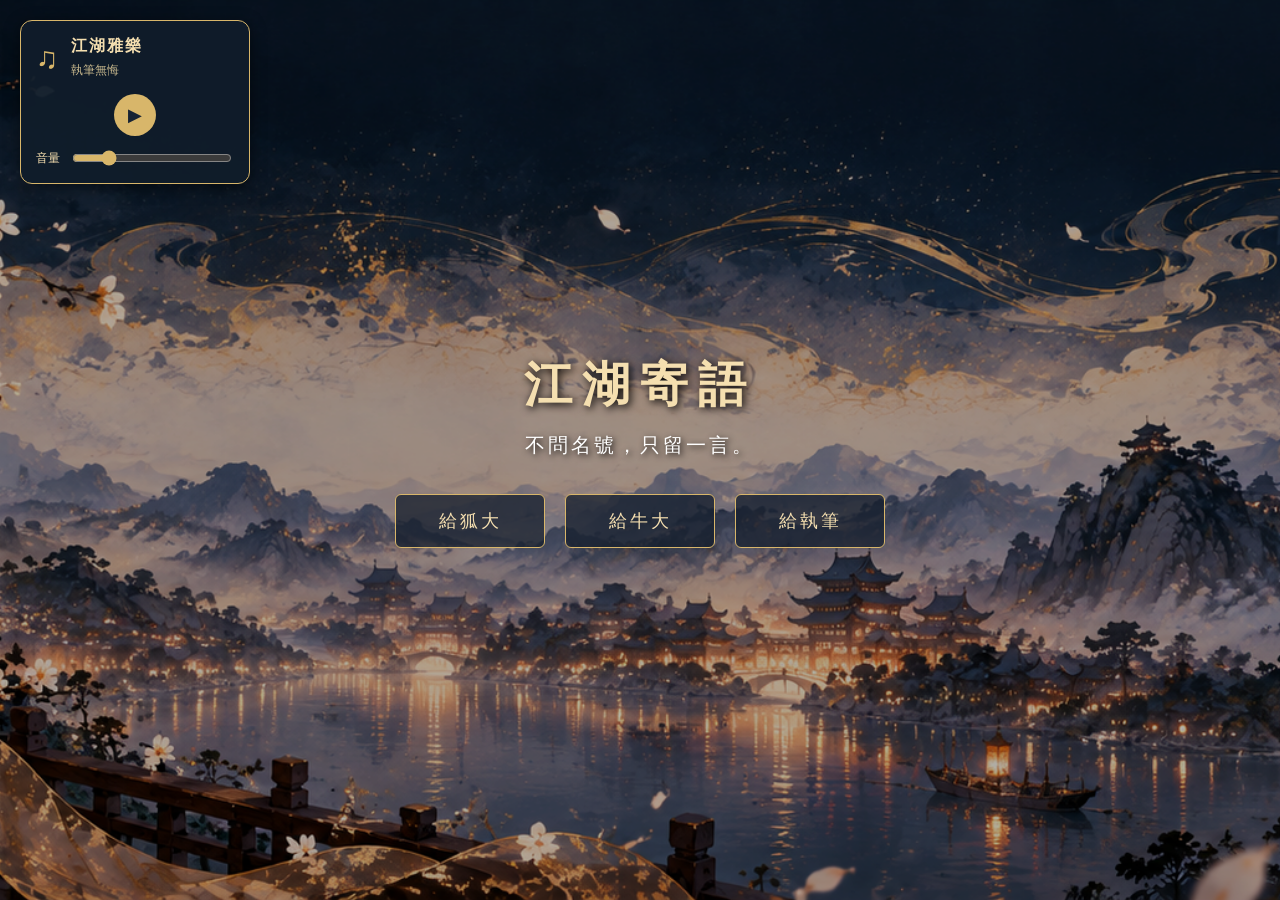
==== index.html @ 0891b0bd "Add files via upload" ====
<!DOCTYPE html>
<html lang="zh-Hant">
<head>
    <meta charset="UTF-8">
    <meta name="viewport" content="width=device-width, initial-scale=1.0">
    <title>江湖寄語</title>
    <link rel="stylesheet" href="style.css">
</head>
<body>

<div class="music-player">
    <div class="music-info">
        <span class="music-icon">♫</span>
        <div>
            <h3>江湖雅樂</h3>
            <p id="music-name">執筆無悔</p>
        </div>
    </div>

    <div class="music-controls">
        <button id="play-btn">▶</button>
    </div>

    <div class="volume-control">
        <span>音量</span>
        <input id="volume" type="range"
               min="0" max="1" step="0.01" value="0.2">
    </div>

    <audio id="bgm" loop>
        <source src="music/music1.mp3" type="audio/mpeg">
    </audio>
</div>

    <main class="welcome">
        <h1>江湖寄語</h1>
        <p>不問名號，只留一言。</p>

        <div class="menu">
            <a href="fox.html" class="menu-btn">給狐大</a>
            <a href="cow.html" class="menu-btn">給牛大</a>
            <a href="game.html" class="menu-btn">給執筆</a>
        </div>
    </main>
<script src="script.js"></script>
</body>
</html>
---- style.css ----
/* 全站基本設定 */
* {
    box-sizing: border-box;
}

body {
    margin: 0;
    min-height: 100vh;
    font-family: "Microsoft JhengHei", sans-serif;
    background-image: url("images/background.png");
    background-size: cover;
    background-position: center;
    background-attachment: fixed;
    background-repeat: no-repeat;
    color: #fff;
}

/* 首頁背景與排版 */
.welcome {
    min-height: 100vh;
    display: flex;
    flex-direction: column;
    justify-content: center;
    align-items: center;
    text-align: center;
    padding: 30px 20px;
    background: rgba(0, 0, 0, 0.3);
}

/* 網站標題 */
.welcome h1 {
    color: #f5dfb0;
    font-size: 48px;
    letter-spacing: 10px;
    text-shadow: 2px 2px 8px #000;
    margin: 0 0 15px;
}

/* 標題下方文字 */
.welcome p {
    color: #fff;
    font-size: 20px;
    letter-spacing: 3px;
    text-shadow: 2px 2px 6px #000;
    margin: 0 0 35px;
}

/* 三個入口按鈕 */
.menu {
    display: flex;
    justify-content: center;
    flex-wrap: wrap;
    gap: 20px;
}

.menu-btn {
    display: inline-block;
    min-width: 150px;
    padding: 14px 25px;
    color: #f5dfb0;
    background: rgba(20, 30, 45, 0.75);
    border: 1px solid #d8b66a;
    border-radius: 6px;
    text-decoration: none;
    font-size: 18px;
    letter-spacing: 3px;
    transition: 0.3s;
}

.menu-btn:hover {
    background: #d8b66a;
    color: #172334;
    transform: translateY(-3px);
}

/* 手機畫面 */
@media (max-width: 600px) {
    .welcome h1 {
        font-size: 32px;
        letter-spacing: 5px;
    }

    .welcome p {
        font-size: 16px;
    }

    .menu {
        flex-direction: column;
        width: 80%;
    }

    .menu-btn {
        width: 100%;
    }
}

/* 留言頁面標題 */
header {
    text-align: center;
    padding: 40px 20px 20px;
    background: rgba(0, 0, 0, 0.3);
}

header h1 {
    color: #f5dfb0;
    font-size: 36px;
    letter-spacing: 6px;
    text-shadow: 2px 2px 8px #000;
    margin: 0 0 12px;
}

header p {
    color: #fff;
    font-size: 17px;
    letter-spacing: 2px;
    text-shadow: 2px 2px 6px #000;
}

/* 返回首頁按鈕 */
.back-btn {
    display: inline-block;
    margin-top: 10px;
    padding: 8px 22px;
    color: #f5dfb0;
    text-decoration: none;
    border: 1px solid #d8b66a;
    background: rgba(20, 30, 45, 0.75);
    border-radius: 5px;
}

.back-btn:hover {
    background: #d8b66a;
    color: #172334;
}

/* 卡片牆排列 */
.card-wall {
    display: grid;
    grid-template-columns: repeat(4, minmax(0, 1fr));
    gap: 25px;
    max-width: 1200px;
    margin: 30px auto;
    padding: 20px;
}

/* 平板 */
@media (max-width: 900px) {
    .card-wall {
        grid-template-columns: repeat(3, minmax(0, 1fr));
    }
}

/* 手機 */
@media (max-width: 600px) {
    .card-wall {
        grid-template-columns: repeat(2, minmax(0, 1fr));
        gap: 15px;
        padding: 12px;
    }

    header h1 {
        font-size: 28px;
    }
}

/* 卡片牆 */
.card-wall {
    display: grid;
    grid-template-columns: repeat(4, minmax(0, 1fr));
    gap: 30px;
    max-width: 1200px;
    margin: 30px auto;
    padding: 20px;
}

/* 卡片本身 */
.card {
    width: 100%;
    aspect-ratio: 3 / 4;
    perspective: 1000px;
    cursor: pointer;
}

/* 卡片翻轉容器 */
.card-inner {
    position: relative;
    width: 100%;
    height: 100%;
    transform-style: preserve-3d;
    transition: transform 0.7s ease;
}

/* 卡片正反面 */
.card-front,
.card-back {
    position: absolute;
    inset: 0;
    width: 100%;
    height: 100%;
    backface-visibility: hidden;
    -webkit-backface-visibility: hidden;
    background-size: 100% 100%;
    background-position: center;
    background-repeat: no-repeat;
    display: flex;
    flex-direction: column;
    justify-content: center;
    align-items: center;
    text-align: center;
    padding: 18%;
}

/* 未翻開：顯示卡背圖片 */
.card-front {
    background-image: url("images/card_back.png");
    color: #f5dfb0;
}

/* 翻開後：顯示卡片正面圖片 */
.card-back {
    background-image: url("images/card_front.png");
    transform: rotateY(180deg);
    color: #f5dfb0;
}

/* 卡片文字 */
.card-front h2 {
    font-size: 18px;
    letter-spacing: 2px;
    text-shadow: 1px 1px 4px #000;
}

.card-front p {
    font-size: 13px;
    text-shadow: 1px 1px 4px #000;
}

.card-back p {
    font-size: 16px;
    line-height: 1.8;
    text-shadow: 1px 1px 4px #000;
}

/* 平板 */
@media (max-width: 900px) {
    .card-wall {
        grid-template-columns: repeat(3, minmax(0, 1fr));
    }
}

/* 手機 */
@media (max-width: 600px) {
    .card-wall {
        grid-template-columns: repeat(2, minmax(0, 1fr));
        gap: 15px;
        padding: 12px;
    }
}
/* 卡片與下方文字 */
.card-item {
    display: flex;
    flex-direction: column;
    align-items: center;
    gap: 10px;
}

/* 卡片下方標題 */
.card-caption {
    text-align: center;
    color: #fff;
    text-shadow: 1px 1px 5px #000;
}

.card-caption h2 {
    font-size: 18px;
    letter-spacing: 2px;
    margin: 0 0 5px;
}

.card-caption p {
    font-size: 14px;
    margin: 0;
    color: #f5dfb0;
}
/* 卡片牆背景框 */
.card-wall {
    background: #101d2b;
    max-width: 1300px;
    margin: 40px auto;
    padding: 35px;
    border: 1px solid rgba(216, 182, 106, 0.5);
    border-radius: 12px;
    box-shadow: 0 8px 30px rgba(0, 0, 0, 0.5);
}

/* 手機版 */
@media (max-width: 600px) {
    .card-wall {
        margin: 25px 12px;
        padding: 15px;
    }
}
/* 卡片翻面效果 */
.card-inner {
    transform-style: preserve-3d;
    transition: transform 0.7s ease;
}

/* 點擊後翻轉 */
.card.flipped .card-inner {
    transform: rotateY(180deg);
}

/* 正反面設定 */
.card-front,
.card-back {
    position: absolute;
    inset: 0;
    backface-visibility: hidden;
    -webkit-backface-visibility: hidden;
}

/* 卡片背面翻轉 180 度 */
.card-back {
    transform: rotateY(180deg);
}
/* 古風音樂播放器 */
.music-player {
    position: fixed;
    top: 20px;
    left: 20px;
    z-index: 1000;
    width: 230px;
    padding: 15px;
    background: rgba(16, 29, 43, 0.95);
    border: 1px solid #d8b66a;
    border-radius: 12px;
    box-shadow: 0 4px 15px rgba(0, 0, 0, 0.5);
    color: #f5dfb0;
}

.music-info {
    display: flex;
    align-items: center;
    gap: 12px;
    margin-bottom: 15px;
}

.music-icon {
    font-size: 30px;
    color: #d8b66a;
}

.music-info h3 {
    margin: 0;
    font-size: 16px;
    letter-spacing: 2px;
}

.music-info p {
    margin: 5px 0 0;
    font-size: 12px;
    color: #c9b98e;
}

.music-controls {
    display: flex;
    justify-content: center;
    margin-bottom: 12px;
}

#play-btn {
    width: 42px;
    height: 42px;
    border: none;
    border-radius: 50%;
    background: #d8b66a;
    color: #172334;
    font-size: 18px;
    cursor: pointer;
}

#play-btn:hover {
    background: #f5dfb0;
    transform: scale(1.05);
}

.volume-control {
    display: flex;
    align-items: center;
    gap: 10px;
    font-size: 12px;
}

#volume {
    flex: 1;
    accent-color: #d8b66a;
    cursor: pointer;
}
/* 隨機抽取按鈕 */
.random-container {
    position: fixed;
    right: 25px;
    bottom: 25px;
    z-index: 3000;
    display: flex;
    justify-content: center;
    margin: 0;
}

#random-btn {
    padding: 12px 22px;
    background: #101d2b;
    color: #f5dfb0;
    border: 1px solid #d8b66a;
    border-radius: 8px;
    font-size: 16px;
    letter-spacing: 2px;
    cursor: pointer;
    transition: 0.3s;
    box-shadow: 0 4px 12px rgba(0, 0, 0, 0.5);
}

#random-btn:hover {
    background: #d8b66a;
    color: #172334;
    transform: translateY(-3px);
}

/* 抽中的卡片覆蓋整個畫面 */
.card-item.selected {
    position: fixed;
    inset: 0;
    z-index: 2000;
    display: flex;
    justify-content: center;
    align-items: center;
    padding: 20px;
    background: rgba(0, 0, 0, 0.9);
}

/* 放大的卡片 */
.card-item.selected .card {
    width: min(80vw, 600px);
    height: min(85vh, 800px);
    aspect-ratio: auto;
    transform: scale(1);
    transition: transform 0.4s ease;
}

/* 全螢幕時隱藏卡片下方的標題 */
.card-item.selected .card-caption {
    display: none;
}
.card-back {
    overflow: hidden;
}

.message-content {
    background: #101d2b;
    width: 130%;
    max-height: 300%;
    padding: 15px;
    box-sizing: border-box;
    border-radius: 10px;
    overflow-y: auto;
    overflow-x: hidden;
    overflow-wrap: anywhere;
    word-break: break-word;
    font-size: 22px;
    line-height: 1.8;
    text-align: center;
}

.message-content p {
    margin: 0 0 20px;
}

.message-text {
    white-space: pre-wrap;
}
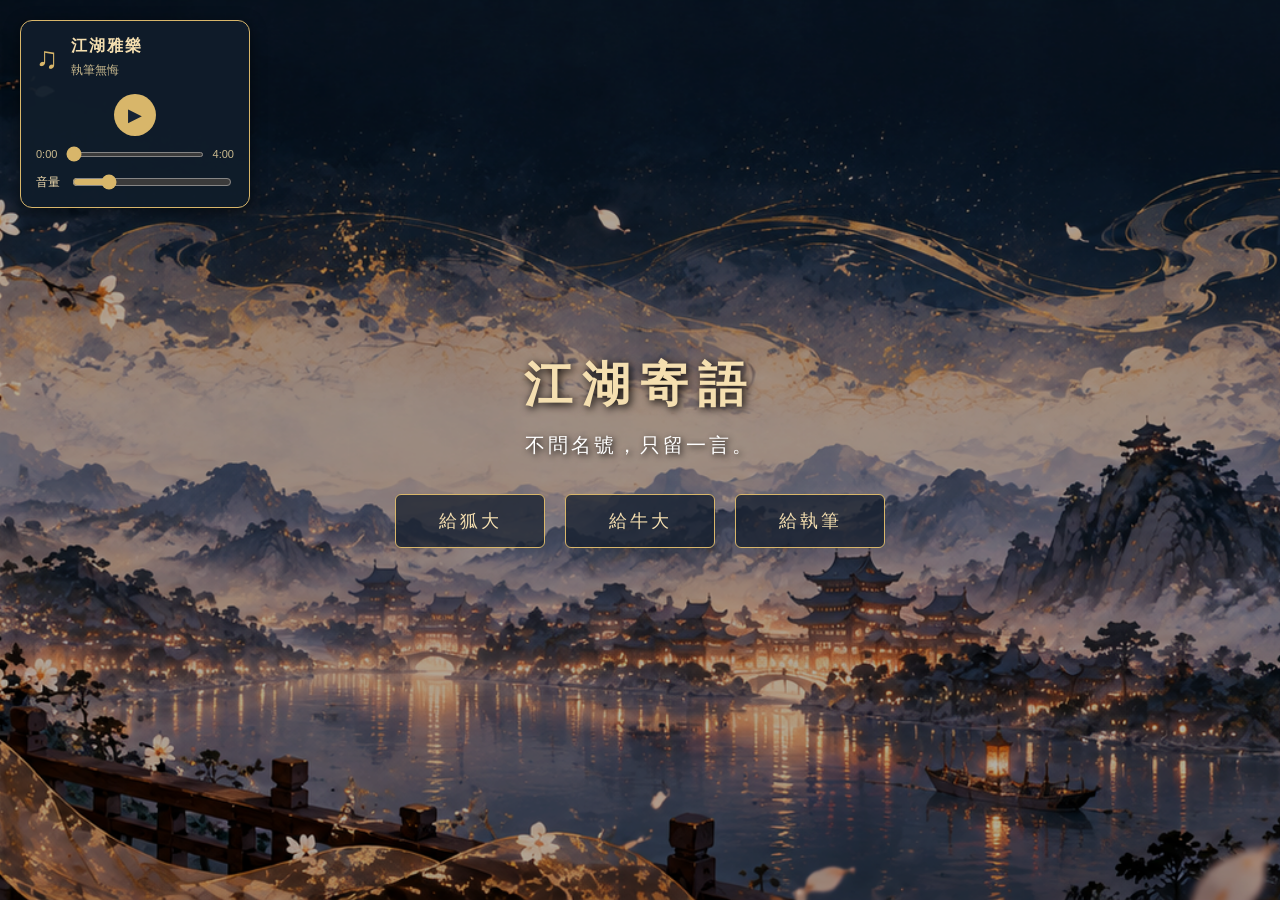
==== commit de657797: "Add files via upload 大更新 基本上全都改了" ====
--- a/index.html
+++ b/index.html
@@ -1,48 +1,54 @@
-
-<!DOCTYPE html>
-<html lang="zh-Hant">
-<head>
-    <meta charset="UTF-8">
-    <meta name="viewport" content="width=device-width, initial-scale=1.0">
-    <title>江湖寄語</title>
-    <link rel="stylesheet" href="style.css">
-</head>
-<body>
-
-<div class="music-player">
-    <div class="music-info">
-        <span class="music-icon">♫</span>
-        <div>
-            <h3>江湖雅樂</h3>
-            <p id="music-name">執筆無悔</p>
-        </div>
-    </div>
-
-    <div class="music-controls">
-        <button id="play-btn">▶</button>
-    </div>
-
-    <div class="volume-control">
-        <span>音量</span>
-        <input id="volume" type="range"
-               min="0" max="1" step="0.01" value="0.2">
-    </div>
-
-    <audio id="bgm" loop>
-        <source src="music/music1.mp3" type="audio/mpeg">
-    </audio>
-</div>
-
-    <main class="welcome">
-        <h1>江湖寄語</h1>
-        <p>不問名號，只留一言。</p>
-
-        <div class="menu">
-            <a href="fox.html" class="menu-btn">給狐大</a>
-            <a href="cow.html" class="menu-btn">給牛大</a>
-            <a href="game.html" class="menu-btn">給執筆</a>
-        </div>
-    </main>
-<script src="script.js"></script>
-</body>
+
+<!DOCTYPE html>
+<html lang="zh-Hant">
+<head>
+    <meta charset="UTF-8">
+    <meta name="viewport" content="width=device-width, initial-scale=1.0">
+    <title>江湖寄語</title>
+    <link rel="stylesheet" href="style.css">
+</head>
+<body>
+
+<div class="music-player">
+    <div class="music-info">
+        <span class="music-icon">♫</span>
+        <div>
+            <h3>江湖雅樂</h3>
+            <p id="music-name">執筆無悔</p>
+        </div>
+    </div>
+
+    <div class="music-controls">
+        <button id="play-btn">▶</button>
+    </div>
+
+    <div class="progress-control">
+        <span id="current-time">0:00</span>
+        <input id="music-progress" type="range" min="0" max="0" step="0.1" value="0" aria-label="音樂播放進度">
+        <span id="duration">0:00</span>
+    </div>
+
+    <div class="volume-control">
+        <span>音量</span>
+        <input id="volume" type="range"
+               min="0" max="1" step="0.01" value="0.2">
+    </div>
+
+    <audio id="bgm" loop>
+        <source src="music/music1.mp3" type="audio/mpeg">
+    </audio>
+</div>
+
+    <main class="welcome">
+        <h1>江湖寄語</h1>
+        <p>不問名號，只留一言。</p>
+
+        <div class="menu">
+            <a href="fox.html" class="menu-btn">給狐大</a>
+            <a href="cow.html" class="menu-btn">給牛大</a>
+            <a href="game.html" class="menu-btn">給執筆</a>
+        </div>
+    </main>
+<script src="script.js"></script>
+</body>
 </html>
--- a/style.css
+++ b/style.css
@@ -1,482 +1,574 @@
-
-/* 全站基本設定 */
-* {
-    box-sizing: border-box;
-}
-
-body {
-    margin: 0;
-    min-height: 100vh;
-    font-family: "Microsoft JhengHei", sans-serif;
-    background-image: url("images/background.png");
-    background-size: cover;
-    background-position: center;
-    background-attachment: fixed;
-    background-repeat: no-repeat;
-    color: #fff;
-}
-
-/* 首頁背景與排版 */
-.welcome {
-    min-height: 100vh;
-    display: flex;
-    flex-direction: column;
-    justify-content: center;
-    align-items: center;
-    text-align: center;
-    padding: 30px 20px;
-    background: rgba(0, 0, 0, 0.3);
-}
-
-/* 網站標題 */
-.welcome h1 {
-    color: #f5dfb0;
-    font-size: 48px;
-    letter-spacing: 10px;
-    text-shadow: 2px 2px 8px #000;
-    margin: 0 0 15px;
-}
-
-/* 標題下方文字 */
-.welcome p {
-    color: #fff;
-    font-size: 20px;
-    letter-spacing: 3px;
-    text-shadow: 2px 2px 6px #000;
-    margin: 0 0 35px;
-}
-
-/* 三個入口按鈕 */
-.menu {
-    display: flex;
-    justify-content: center;
-    flex-wrap: wrap;
-    gap: 20px;
-}
-
-.menu-btn {
-    display: inline-block;
-    min-width: 150px;
-    padding: 14px 25px;
-    color: #f5dfb0;
-    background: rgba(20, 30, 45, 0.75);
-    border: 1px solid #d8b66a;
-    border-radius: 6px;
-    text-decoration: none;
-    font-size: 18px;
-    letter-spacing: 3px;
-    transition: 0.3s;
-}
-
-.menu-btn:hover {
-    background: #d8b66a;
-    color: #172334;
-    transform: translateY(-3px);
-}
-
-/* 手機畫面 */
-@media (max-width: 600px) {
-    .welcome h1 {
-        font-size: 32px;
-        letter-spacing: 5px;
-    }
-
-    .welcome p {
-        font-size: 16px;
-    }
-
-    .menu {
-        flex-direction: column;
-        width: 80%;
-    }
-
-    .menu-btn {
-        width: 100%;
-    }
-}
-
-/* 留言頁面標題 */
-header {
-    text-align: center;
-    padding: 40px 20px 20px;
-    background: rgba(0, 0, 0, 0.3);
-}
-
-header h1 {
-    color: #f5dfb0;
-    font-size: 36px;
-    letter-spacing: 6px;
-    text-shadow: 2px 2px 8px #000;
-    margin: 0 0 12px;
-}
-
-header p {
-    color: #fff;
-    font-size: 17px;
-    letter-spacing: 2px;
-    text-shadow: 2px 2px 6px #000;
-}
-
-/* 返回首頁按鈕 */
-.back-btn {
-    display: inline-block;
-    margin-top: 10px;
-    padding: 8px 22px;
-    color: #f5dfb0;
-    text-decoration: none;
-    border: 1px solid #d8b66a;
-    background: rgba(20, 30, 45, 0.75);
-    border-radius: 5px;
-}
-
-.back-btn:hover {
-    background: #d8b66a;
-    color: #172334;
-}
-
-/* 卡片牆排列 */
-.card-wall {
-    display: grid;
-    grid-template-columns: repeat(4, minmax(0, 1fr));
-    gap: 25px;
-    max-width: 1200px;
-    margin: 30px auto;
-    padding: 20px;
-}
-
-/* 平板 */
-@media (max-width: 900px) {
-    .card-wall {
-        grid-template-columns: repeat(3, minmax(0, 1fr));
-    }
-}
-
-/* 手機 */
-@media (max-width: 600px) {
-    .card-wall {
-        grid-template-columns: repeat(2, minmax(0, 1fr));
-        gap: 15px;
-        padding: 12px;
-    }
-
-    header h1 {
-        font-size: 28px;
-    }
-}
-
-/* 卡片牆 */
-.card-wall {
-    display: grid;
-    grid-template-columns: repeat(4, minmax(0, 1fr));
-    gap: 30px;
-    max-width: 1200px;
-    margin: 30px auto;
-    padding: 20px;
-}
-
-/* 卡片本身 */
-.card {
-    width: 100%;
-    aspect-ratio: 3 / 4;
-    perspective: 1000px;
-    cursor: pointer;
-}
-
-/* 卡片翻轉容器 */
-.card-inner {
-    position: relative;
-    width: 100%;
-    height: 100%;
-    transform-style: preserve-3d;
-    transition: transform 0.7s ease;
-}
-
-/* 卡片正反面 */
-.card-front,
-.card-back {
-    position: absolute;
-    inset: 0;
-    width: 100%;
-    height: 100%;
-    backface-visibility: hidden;
-    -webkit-backface-visibility: hidden;
-    background-size: 100% 100%;
-    background-position: center;
-    background-repeat: no-repeat;
-    display: flex;
-    flex-direction: column;
-    justify-content: center;
-    align-items: center;
-    text-align: center;
-    padding: 18%;
-}
-
-/* 未翻開：顯示卡背圖片 */
-.card-front {
-    background-image: url("images/card_back.png");
-    color: #f5dfb0;
-}
-
-/* 翻開後：顯示卡片正面圖片 */
-.card-back {
-    background-image: url("images/card_front.png");
-    transform: rotateY(180deg);
-    color: #f5dfb0;
-}
-
-/* 卡片文字 */
-.card-front h2 {
-    font-size: 18px;
-    letter-spacing: 2px;
-    text-shadow: 1px 1px 4px #000;
-}
-
-.card-front p {
-    font-size: 13px;
-    text-shadow: 1px 1px 4px #000;
-}
-
-.card-back p {
-    font-size: 16px;
-    line-height: 1.8;
-    text-shadow: 1px 1px 4px #000;
-}
-
-/* 平板 */
-@media (max-width: 900px) {
-    .card-wall {
-        grid-template-columns: repeat(3, minmax(0, 1fr));
-    }
-}
-
-/* 手機 */
-@media (max-width: 600px) {
-    .card-wall {
-        grid-template-columns: repeat(2, minmax(0, 1fr));
-        gap: 15px;
-        padding: 12px;
-    }
-}
-/* 卡片與下方文字 */
-.card-item {
-    display: flex;
-    flex-direction: column;
-    align-items: center;
-    gap: 10px;
-}
-
-/* 卡片下方標題 */
-.card-caption {
-    text-align: center;
-    color: #fff;
-    text-shadow: 1px 1px 5px #000;
-}
-
-.card-caption h2 {
-    font-size: 18px;
-    letter-spacing: 2px;
-    margin: 0 0 5px;
-}
-
-.card-caption p {
-    font-size: 14px;
-    margin: 0;
-    color: #f5dfb0;
-}
-/* 卡片牆背景框 */
-.card-wall {
-    background: #101d2b;
-    max-width: 1300px;
-    margin: 40px auto;
-    padding: 35px;
-    border: 1px solid rgba(216, 182, 106, 0.5);
-    border-radius: 12px;
-    box-shadow: 0 8px 30px rgba(0, 0, 0, 0.5);
-}
-
-/* 手機版 */
-@media (max-width: 600px) {
-    .card-wall {
-        margin: 25px 12px;
-        padding: 15px;
-    }
-}
-/* 卡片翻面效果 */
-.card-inner {
-    transform-style: preserve-3d;
-    transition: transform 0.7s ease;
-}
-
-/* 點擊後翻轉 */
-.card.flipped .card-inner {
-    transform: rotateY(180deg);
-}
-
-/* 正反面設定 */
-.card-front,
-.card-back {
-    position: absolute;
-    inset: 0;
-    backface-visibility: hidden;
-    -webkit-backface-visibility: hidden;
-}
-
-/* 卡片背面翻轉 180 度 */
-.card-back {
-    transform: rotateY(180deg);
-}
-/* 古風音樂播放器 */
-.music-player {
-    position: fixed;
-    top: 20px;
-    left: 20px;
-    z-index: 1000;
-    width: 230px;
-    padding: 15px;
-    background: rgba(16, 29, 43, 0.95);
-    border: 1px solid #d8b66a;
-    border-radius: 12px;
-    box-shadow: 0 4px 15px rgba(0, 0, 0, 0.5);
-    color: #f5dfb0;
-}
-
-.music-info {
-    display: flex;
-    align-items: center;
-    gap: 12px;
-    margin-bottom: 15px;
-}
-
-.music-icon {
-    font-size: 30px;
-    color: #d8b66a;
-}
-
-.music-info h3 {
-    margin: 0;
-    font-size: 16px;
-    letter-spacing: 2px;
-}
-
-.music-info p {
-    margin: 5px 0 0;
-    font-size: 12px;
-    color: #c9b98e;
-}
-
-.music-controls {
-    display: flex;
-    justify-content: center;
-    margin-bottom: 12px;
-}
-
-#play-btn {
-    width: 42px;
-    height: 42px;
-    border: none;
-    border-radius: 50%;
-    background: #d8b66a;
-    color: #172334;
-    font-size: 18px;
-    cursor: pointer;
-}
-
-#play-btn:hover {
-    background: #f5dfb0;
-    transform: scale(1.05);
-}
-
-.volume-control {
-    display: flex;
-    align-items: center;
-    gap: 10px;
-    font-size: 12px;
-}
-
-#volume {
-    flex: 1;
-    accent-color: #d8b66a;
-    cursor: pointer;
-}
-/* 隨機抽取按鈕 */
-.random-container {
-    position: fixed;
-    right: 25px;
-    bottom: 25px;
-    z-index: 3000;
-    display: flex;
-    justify-content: center;
-    margin: 0;
-}
-
-#random-btn {
-    padding: 12px 22px;
-    background: #101d2b;
-    color: #f5dfb0;
-    border: 1px solid #d8b66a;
-    border-radius: 8px;
-    font-size: 16px;
-    letter-spacing: 2px;
-    cursor: pointer;
-    transition: 0.3s;
-    box-shadow: 0 4px 12px rgba(0, 0, 0, 0.5);
-}
-
-#random-btn:hover {
-    background: #d8b66a;
-    color: #172334;
-    transform: translateY(-3px);
-}
-
-/* 抽中的卡片覆蓋整個畫面 */
-.card-item.selected {
-    position: fixed;
-    inset: 0;
-    z-index: 2000;
-    display: flex;
-    justify-content: center;
-    align-items: center;
-    padding: 20px;
-    background: rgba(0, 0, 0, 0.9);
-}
-
-/* 放大的卡片 */
-.card-item.selected .card {
-    width: min(80vw, 600px);
-    height: min(85vh, 800px);
-    aspect-ratio: auto;
-    transform: scale(1);
-    transition: transform 0.4s ease;
-}
-
-/* 全螢幕時隱藏卡片下方的標題 */
-.card-item.selected .card-caption {
-    display: none;
-}
-.card-back {
-    overflow: hidden;
-}
-
-.message-content {
-    background: #101d2b;
-    width: 130%;
-    max-height: 300%;
-    padding: 15px;
-    box-sizing: border-box;
-    border-radius: 10px;
-    overflow-y: auto;
-    overflow-x: hidden;
-    overflow-wrap: anywhere;
-    word-break: break-word;
-    font-size: 22px;
-    line-height: 1.8;
-    text-align: center;
-}
-
-.message-content p {
-    margin: 0 0 20px;
-}
-
-.message-text {
-    white-space: pre-wrap;
-}+
+/* 全站基本設定 */
+* {
+    box-sizing: border-box;
+}
+
+body {
+    margin: 0;
+    min-height: 100vh;
+    font-family: "Microsoft JhengHei", sans-serif;
+    background-image: url("images/background.png");
+    background-size: cover;
+    background-position: center;
+    background-attachment: fixed;
+    background-repeat: no-repeat;
+    color: #fff;
+}
+
+/* 首頁背景與排版 */
+.welcome {
+    min-height: 100vh;
+    display: flex;
+    flex-direction: column;
+    justify-content: center;
+    align-items: center;
+    text-align: center;
+    padding: 30px 20px;
+    background: rgba(0, 0, 0, 0.3);
+}
+
+/* 網站標題 */
+.welcome h1 {
+    color: #f5dfb0;
+    font-size: 48px;
+    letter-spacing: 10px;
+    text-shadow: 2px 2px 8px #000;
+    margin: 0 0 15px;
+}
+
+/* 標題下方文字 */
+.welcome p {
+    color: #fff;
+    font-size: 20px;
+    letter-spacing: 3px;
+    text-shadow: 2px 2px 6px #000;
+    margin: 0 0 35px;
+}
+
+/* 三個入口按鈕 */
+.menu {
+    display: flex;
+    justify-content: center;
+    flex-wrap: wrap;
+    gap: 20px;
+}
+
+.menu-btn {
+    display: inline-block;
+    min-width: 150px;
+    padding: 14px 25px;
+    color: #f5dfb0;
+    background: rgba(20, 30, 45, 0.75);
+    border: 1px solid #d8b66a;
+    border-radius: 6px;
+    text-decoration: none;
+    font-size: 18px;
+    letter-spacing: 3px;
+    transition: 0.3s;
+}
+
+.menu-btn:hover {
+    background: #d8b66a;
+    color: #172334;
+    transform: translateY(-3px);
+}
+
+/* 手機畫面 */
+@media (max-width: 600px) {
+    .welcome h1 {
+        font-size: 32px;
+        letter-spacing: 5px;
+    }
+
+    .welcome p {
+        font-size: 16px;
+    }
+
+    .menu {
+        flex-direction: column;
+        width: 80%;
+    }
+
+    .menu-btn {
+        width: 100%;
+    }
+}
+
+/* 留言頁面標題 */
+header {
+    text-align: center;
+    padding: 40px 20px 20px;
+    background: rgba(0, 0, 0, 0.3);
+}
+
+header h1 {
+    color: #f5dfb0;
+    font-size: 36px;
+    letter-spacing: 6px;
+    text-shadow: 2px 2px 8px #000;
+    margin: 0 0 12px;
+}
+
+header p {
+    color: #fff;
+    font-size: 17px;
+    letter-spacing: 2px;
+    text-shadow: 2px 2px 6px #000;
+}
+
+/* 返回首頁按鈕 */
+.back-btn {
+    display: inline-block;
+    margin-top: 10px;
+    padding: 8px 22px;
+    color: #f5dfb0;
+    text-decoration: none;
+    border: 1px solid #d8b66a;
+    background: rgba(20, 30, 45, 0.75);
+    border-radius: 5px;
+}
+
+.back-btn:hover {
+    background: #d8b66a;
+    color: #172334;
+}
+
+/* 卡片牆排列 */
+.card-wall {
+    display: grid;
+    grid-template-columns: repeat(4, minmax(0, 1fr));
+    gap: 25px;
+    max-width: 1200px;
+    margin: 30px auto;
+    padding: 20px;
+}
+
+/* 平板 */
+@media (max-width: 900px) {
+    .card-wall {
+        grid-template-columns: repeat(3, minmax(0, 1fr));
+    }
+}
+
+/* 手機 */
+@media (max-width: 600px) {
+    .card-wall {
+        grid-template-columns: repeat(2, minmax(0, 1fr));
+        gap: 15px;
+        padding: 12px;
+    }
+
+    header h1 {
+        font-size: 28px;
+    }
+}
+
+/* 卡片牆 */
+.card-wall {
+    display: grid;
+    grid-template-columns: repeat(4, minmax(0, 1fr));
+    gap: 30px;
+    max-width: 1200px;
+    margin: 30px auto;
+    padding: 20px;
+}
+
+/* 卡片本身 */
+.card {
+    width: 100%;
+    aspect-ratio: 3 / 4;
+    perspective: 1000px;
+    cursor: pointer;
+}
+
+/* 卡片翻轉容器 */
+.card-inner {
+    position: relative;
+    width: 100%;
+    height: 100%;
+    transform-style: preserve-3d;
+    transition: transform 0.7s ease;
+}
+
+/* 卡片正反面 */
+.card-front,
+.card-back {
+    position: absolute;
+    inset: 0;
+    width: 100%;
+    height: 100%;
+    backface-visibility: hidden;
+    -webkit-backface-visibility: hidden;
+    background-size: 100% 100%;
+    background-position: center;
+    background-repeat: no-repeat;
+    display: flex;
+    flex-direction: column;
+    justify-content: center;
+    align-items: center;
+    text-align: center;
+    padding: 18%;
+}
+
+/* 未翻開：顯示卡背圖片 */
+.card-front {
+    background-image: url("images/card_back.png");
+    color: #f5dfb0;
+}
+
+/* 翻開後：顯示卡片正面圖片 */
+.card-back {
+    background-image: url("images/card_front.png");
+    transform: rotateY(180deg);
+    color: #f5dfb0;
+}
+
+/* 卡片文字 */
+.card-front h2 {
+    font-size: 18px;
+    letter-spacing: 2px;
+    text-shadow: 1px 1px 4px #000;
+}
+
+.card-front p {
+    font-size: 13px;
+    text-shadow: 1px 1px 4px #000;
+}
+
+.card-back p {
+    font-size: 16px;
+    line-height: 1.8;
+    text-shadow: 1px 1px 4px #000;
+}
+
+/* 平板 */
+@media (max-width: 900px) {
+    .card-wall {
+        grid-template-columns: repeat(3, minmax(0, 1fr));
+    }
+}
+
+/* 手機 */
+@media (max-width: 600px) {
+    .card-wall {
+        grid-template-columns: repeat(2, minmax(0, 1fr));
+        gap: 15px;
+        padding: 12px;
+    }
+}
+/* 卡片與下方文字 */
+.card-item {
+    display: flex;
+    flex-direction: column;
+    align-items: center;
+    gap: 10px;
+}
+
+/* 卡片下方標題 */
+.card-caption {
+    text-align: center;
+    color: #fff;
+    text-shadow: 1px 1px 5px #000;
+}
+
+.card-caption h2 {
+    font-size: 18px;
+    letter-spacing: 2px;
+    margin: 0 0 5px;
+}
+
+.card-caption p {
+    font-size: 14px;
+    margin: 0;
+    color: #f5dfb0;
+}
+/* 卡片牆背景框 */
+.card-wall {
+    background: #101d2b;
+    max-width: 1300px;
+    margin: 40px auto;
+    padding: 35px;
+    border: 1px solid rgba(216, 182, 106, 0.5);
+    border-radius: 12px;
+    box-shadow: 0 8px 30px rgba(0, 0, 0, 0.5);
+}
+
+/* 手機版 */
+@media (max-width: 600px) {
+    .card-wall {
+        margin: 25px 12px;
+        padding: 15px;
+    }
+}
+/* 卡片翻面效果 */
+.card-inner {
+    transform-style: preserve-3d;
+    transition: transform 0.7s ease;
+}
+
+/* 點擊後翻轉 */
+.card.flipped .card-inner {
+    transform: rotateY(180deg);
+}
+
+/* 正反面設定 */
+.card-front,
+.card-back {
+    position: absolute;
+    inset: 0;
+    backface-visibility: hidden;
+    -webkit-backface-visibility: hidden;
+}
+
+/* 卡片背面翻轉 180 度 */
+.card-back {
+    transform: rotateY(180deg);
+}
+/* 古風音樂播放器 */
+.music-player {
+    position: fixed;
+    top: 20px;
+    left: 20px;
+    z-index: 1000;
+    width: 230px;
+    padding: 15px;
+    background: rgba(16, 29, 43, 0.95);
+    border: 1px solid #d8b66a;
+    border-radius: 12px;
+    box-shadow: 0 4px 15px rgba(0, 0, 0, 0.5);
+    color: #f5dfb0;
+}
+
+.music-info {
+    display: flex;
+    align-items: center;
+    gap: 12px;
+    margin-bottom: 15px;
+}
+
+.music-icon {
+    font-size: 30px;
+    color: #d8b66a;
+}
+
+.music-info h3 {
+    margin: 0;
+    font-size: 16px;
+    letter-spacing: 2px;
+}
+
+.music-info p {
+    margin: 5px 0 0;
+    font-size: 12px;
+    color: #c9b98e;
+}
+
+.music-controls {
+    display: flex;
+    justify-content: center;
+    margin-bottom: 12px;
+}
+
+.progress-control {
+    display: flex;
+    align-items: center;
+    gap: 7px;
+    margin: 0 0 12px;
+    font-size: 11px;
+    color: #c9b98e;
+    font-variant-numeric: tabular-nums;
+}
+
+#music-progress {
+    flex: 1;
+    min-width: 0;
+    height: 5px;
+    accent-color: #d8b66a;
+    cursor: pointer;
+}
+
+#play-btn {
+    width: 42px;
+    height: 42px;
+    border: none;
+    border-radius: 50%;
+    background: #d8b66a;
+    color: #172334;
+    font-size: 18px;
+    cursor: pointer;
+}
+
+#play-btn:hover {
+    background: #f5dfb0;
+    transform: scale(1.05);
+}
+
+.volume-control {
+    display: flex;
+    align-items: center;
+    gap: 10px;
+    font-size: 12px;
+}
+
+#volume {
+    flex: 1;
+    accent-color: #d8b66a;
+    cursor: pointer;
+}
+/* 隨機抽取按鈕 */
+.random-container {
+    position: fixed;
+    right: 25px;
+    bottom: 25px;
+    z-index: 3000;
+    display: flex;
+    justify-content: center;
+    margin: 0;
+}
+
+#random-btn {
+    padding: 12px 22px;
+    background: #101d2b;
+    color: #f5dfb0;
+    border: 1px solid #d8b66a;
+    border-radius: 8px;
+    font-size: 16px;
+    letter-spacing: 2px;
+    cursor: pointer;
+    transition: 0.3s;
+    box-shadow: 0 4px 12px rgba(0, 0, 0, 0.5);
+}
+
+#random-btn:hover {
+    background: #d8b66a;
+    color: #172334;
+    transform: translateY(-3px);
+}
+
+/* 抽中的卡片覆蓋整個畫面 */
+.card-item.selected {
+    position: fixed;
+    inset: 0;
+    z-index: 2000;
+    display: flex;
+    justify-content: center;
+    align-items: center;
+    padding: 20px;
+    background: rgba(0, 0, 0, 0.9);
+}
+
+/* 放大的卡片 */
+.card-item.selected .card {
+    width: min(80vw, 600px);
+    height: min(85vh, 800px);
+    aspect-ratio: auto;
+    transform: scale(1);
+    transition: transform 0.4s ease;
+}
+
+/* 全螢幕時隱藏卡片下方的標題 */
+.card-item.selected .card-caption {
+    display: none;
+}
+.card-back {
+    overflow: hidden;
+}
+
+.message-content {
+    background: #101d2b;
+    width: 130%;
+    max-height: 300%;
+    padding: 15px;
+    box-sizing: border-box;
+    border-radius: 10px;
+    overflow-y: auto;
+    overflow-x: hidden;
+    overflow-wrap: anywhere;
+    word-break: break-word;
+    font-size: 22px;
+    line-height: 1.8;
+    text-align: center;
+}
+
+.message-content p {
+    margin: 0 0 20px;
+}
+
+.message-text {
+    white-space: pre-wrap;
+}
+
+/* 搜尋與收藏工具列 */
+.card-tools {
+    display: flex;
+    justify-content: center;
+    align-items: center;
+    gap: 10px;
+    max-width: 700px;
+    margin: 20px auto 0;
+    padding: 0 20px;
+}
+
+#card-search {
+    flex: 1;
+    min-width: 0;
+    max-width: 480px;
+    padding: 11px 14px;
+    color: #f5dfb0;
+    background: rgba(16, 29, 43, 0.92);
+    border: 1px solid #d8b66a;
+    border-radius: 8px;
+    font: inherit;
+    font-size: 15px;
+    outline: none;
+}
+
+#card-search::placeholder { color: #c7c0b0; }
+#card-search:focus { box-shadow: 0 0 0 2px rgba(216, 182, 106, 0.35); }
+
+#favorites-filter, .favorite-btn {
+    padding: 10px 14px;
+    color: #f5dfb0;
+    background: rgba(16, 29, 43, 0.92);
+    border: 1px solid #d8b66a;
+    border-radius: 8px;
+    cursor: pointer;
+    font: inherit;
+    transition: 0.2s;
+}
+
+#favorites-filter[aria-pressed="true"], .favorite-btn.is-favorite {
+    color: #fff;
+    background: #8d3048;
+    border-color: #e7a1b2;
+}
+
+.card-item { position: relative; }
+.favorite-btn {
+    position: absolute;
+    top: 8px;
+    right: 8px;
+    z-index: 5;
+    width: 38px;
+    height: 38px;
+    padding: 0;
+    font-size: 21px;
+    line-height: 1;
+    background: rgba(16, 29, 43, 0.9);
+}
+
+.favorite-btn:hover, #favorites-filter:hover {
+    background: #d8b66a;
+    color: #172334;
+}
+
+.card-item[hidden] { display: none !important; }
+
+@media (max-width: 600px) {
+    .card-tools { gap: 6px; padding: 0 12px; }
+    #card-search { font-size: 13px; padding: 10px; }
+    #favorites-filter { font-size: 12px; padding: 10px 9px; white-space: nowrap; }
+    .favorite-btn { width: 34px; height: 34px; font-size: 19px; }
+}
+
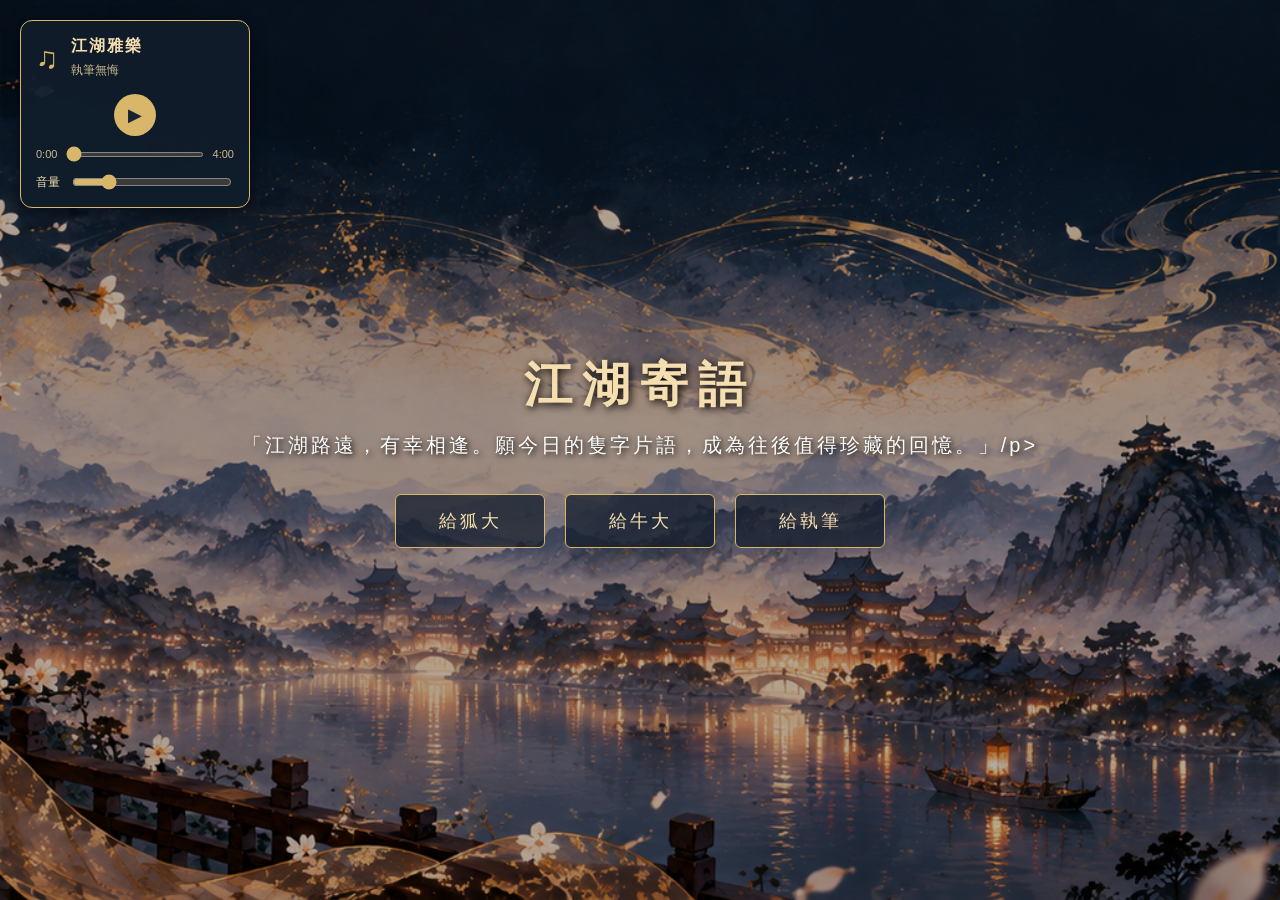
==== commit f1b4ddc1: "Update index.html" ====
--- a/index.html
+++ b/index.html
@@ -41,7 +41,7 @@
 
     <main class="welcome">
         <h1>江湖寄語</h1>
-        <p>不問名號，只留一言。</p>
+        <p>「江湖路遠，有幸相逢。願今日的隻字片語，成為往後值得珍藏的回憶。」/p>
 
         <div class="menu">
             <a href="fox.html" class="menu-btn">給狐大</a>
@@ -51,4 +51,4 @@
     </main>
 <script src="script.js"></script>
 </body>
-</html>+</html>
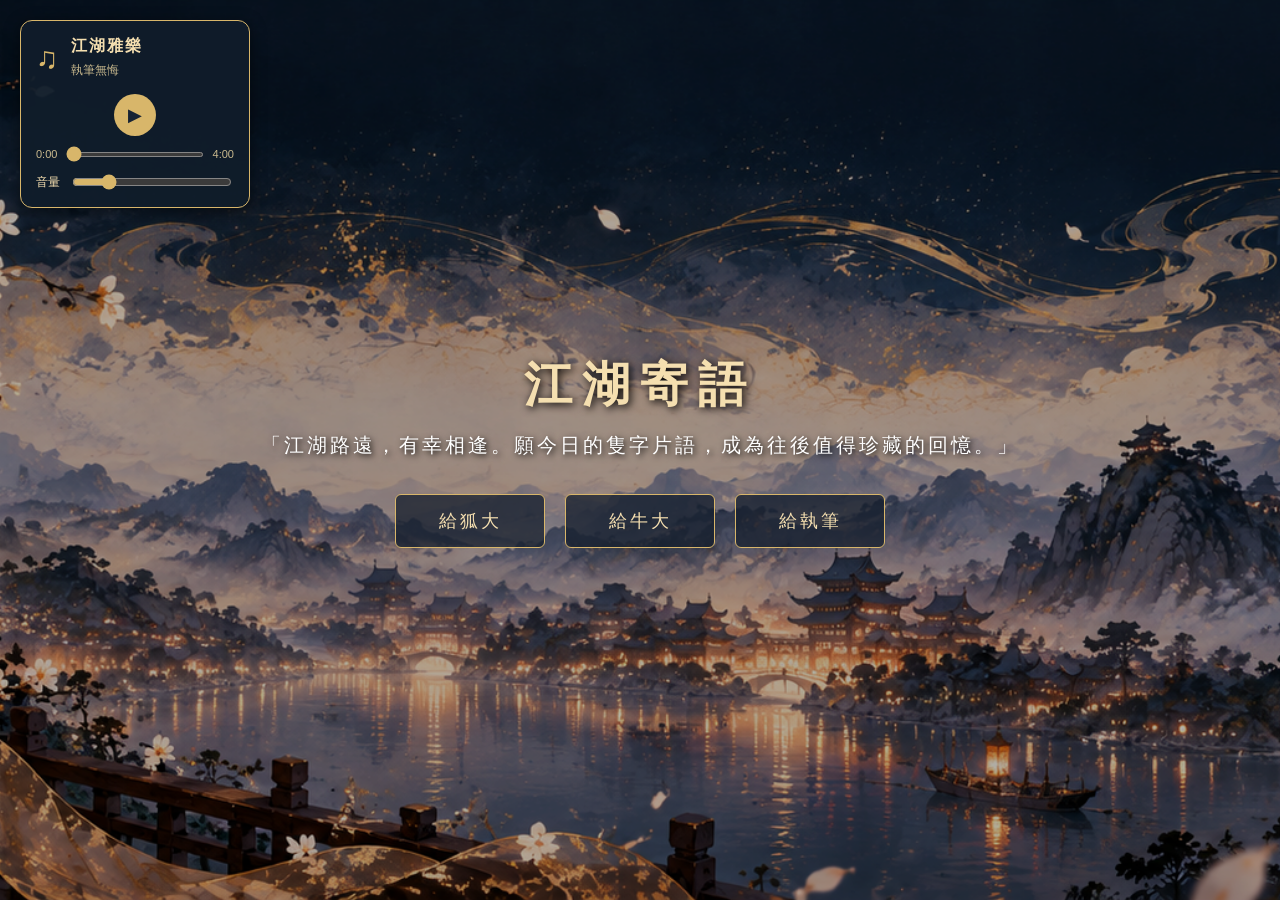
==== commit d64d3233: "Update index.html" ====
--- a/index.html
+++ b/index.html
@@ -41,7 +41,7 @@
 
     <main class="welcome">
         <h1>江湖寄語</h1>
-        <p>「江湖路遠，有幸相逢。願今日的隻字片語，成為往後值得珍藏的回憶。」/p>
+        <p>「江湖路遠，有幸相逢。願今日的隻字片語，成為往後值得珍藏的回憶。」</p>
 
         <div class="menu">
             <a href="fox.html" class="menu-btn">給狐大</a>
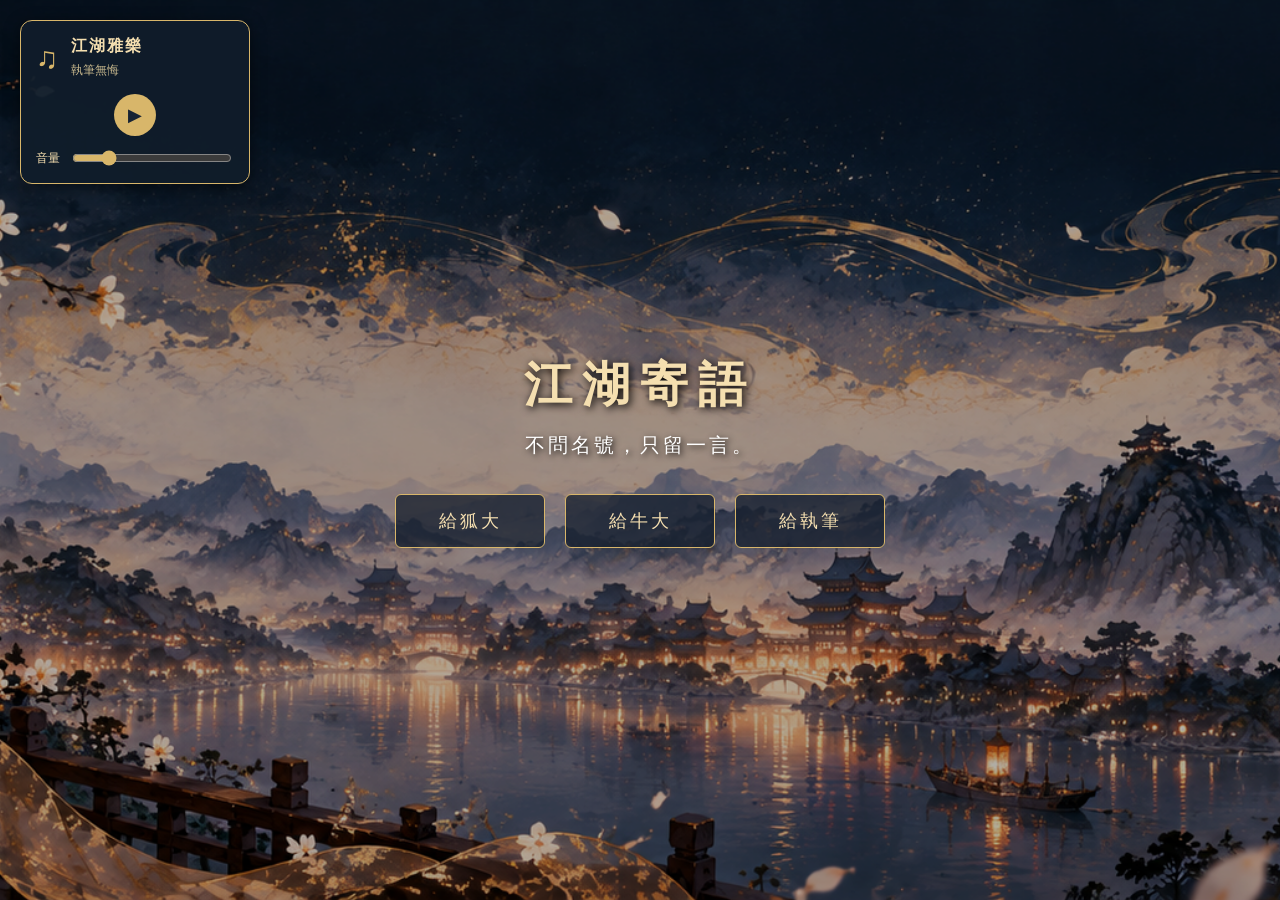
==== commit fcf8ca59: "Add files via upload" ====
--- a/index.html
+++ b/index.html
@@ -9,7 +9,8 @@
 </head>
 <body>
 
-<div class="music-player">
+<div class="music-player" id="music-player">
+        <button type="button" id="music-toggle" class="music-toggle" aria-label="打開音樂控制" aria-expanded="false">♫</button>
     <div class="music-info">
         <span class="music-icon">♫</span>
         <div>
@@ -20,12 +21,6 @@
 
     <div class="music-controls">
         <button id="play-btn">▶</button>
-    </div>
-
-    <div class="progress-control">
-        <span id="current-time">0:00</span>
-        <input id="music-progress" type="range" min="0" max="0" step="0.1" value="0" aria-label="音樂播放進度">
-        <span id="duration">0:00</span>
     </div>
 
     <div class="volume-control">
@@ -41,7 +36,7 @@
 
     <main class="welcome">
         <h1>江湖寄語</h1>
-        <p>「江湖路遠，有幸相逢。願今日的隻字片語，成為往後值得珍藏的回憶。」</p>
+        <p>不問名號，只留一言。</p>
 
         <div class="menu">
             <a href="fox.html" class="menu-btn">給狐大</a>
@@ -51,4 +46,4 @@
     </main>
 <script src="script.js"></script>
 </body>
-</html>
+</html>
--- a/style.css
+++ b/style.css
@@ -368,24 +368,6 @@
     display: flex;
     justify-content: center;
     margin-bottom: 12px;
-}
-
-.progress-control {
-    display: flex;
-    align-items: center;
-    gap: 7px;
-    margin: 0 0 12px;
-    font-size: 11px;
-    color: #c9b98e;
-    font-variant-numeric: tabular-nums;
-}
-
-#music-progress {
-    flex: 1;
-    min-width: 0;
-    height: 5px;
-    accent-color: #d8b66a;
-    cursor: pointer;
 }
 
 #play-btn {
@@ -499,76 +481,66 @@
     white-space: pre-wrap;
 }
 
-/* 搜尋與收藏工具列 */
-.card-tools {
-    display: flex;
-    justify-content: center;
-    align-items: center;
-    gap: 10px;
-    max-width: 700px;
-    margin: 20px auto 0;
-    padding: 0 20px;
-}
-
-#card-search {
-    flex: 1;
-    min-width: 0;
-    max-width: 480px;
-    padding: 11px 14px;
-    color: #f5dfb0;
-    background: rgba(16, 29, 43, 0.92);
+/* 手機版音樂音符按鈕 */
+.music-toggle {
+    display: none;
     border: 1px solid #d8b66a;
-    border-radius: 8px;
-    font: inherit;
-    font-size: 15px;
-    outline: none;
-}
-
-#card-search::placeholder { color: #c7c0b0; }
-#card-search:focus { box-shadow: 0 0 0 2px rgba(216, 182, 106, 0.35); }
-
-#favorites-filter, .favorite-btn {
-    padding: 10px 14px;
-    color: #f5dfb0;
-    background: rgba(16, 29, 43, 0.92);
-    border: 1px solid #d8b66a;
-    border-radius: 8px;
+    border-radius: 50%;
+    width: 48px;
+    height: 48px;
+    background: #101d2b;
+    color: #f5dfb0;
+    font-size: 27px;
+    line-height: 1;
+    box-shadow: 0 4px 14px rgba(0,0,0,.45);
     cursor: pointer;
-    font: inherit;
-    transition: 0.2s;
-}
-
-#favorites-filter[aria-pressed="true"], .favorite-btn.is-favorite {
-    color: #fff;
-    background: #8d3048;
-    border-color: #e7a1b2;
-}
-
-.card-item { position: relative; }
-.favorite-btn {
-    position: absolute;
-    top: 8px;
-    right: 8px;
-    z-index: 5;
-    width: 38px;
-    height: 38px;
-    padding: 0;
-    font-size: 21px;
-    line-height: 1;
-    background: rgba(16, 29, 43, 0.9);
-}
-
-.favorite-btn:hover, #favorites-filter:hover {
-    background: #d8b66a;
-    color: #172334;
-}
-
-.card-item[hidden] { display: none !important; }
-
+}
+.music-toggle:focus-visible {
+    outline: 2px solid #fff;
+    outline-offset: 3px;
+}
 @media (max-width: 600px) {
-    .card-tools { gap: 6px; padding: 0 12px; }
-    #card-search { font-size: 13px; padding: 10px; }
-    #favorites-filter { font-size: 12px; padding: 10px 9px; white-space: nowrap; }
-    .favorite-btn { width: 34px; height: 34px; font-size: 19px; }
-}
-
+    .music-player {
+        top: auto;
+        left: auto;
+        right: 14px;
+        bottom: 86px;
+        width: auto;
+        min-width: 0;
+        padding: 0;
+        border: 0;
+        background: transparent;
+        box-shadow: none;
+        border-radius: 50%;
+    }
+    .music-toggle {
+        display: block;
+        position: relative;
+        z-index: 2;
+    }
+    .music-info,
+    .music-controls,
+    .volume-control {
+        display: none;
+    }
+    .music-player.mobile-open {
+        width: 220px;
+        padding: 12px;
+        border: 1px solid #d8b66a;
+        border-radius: 12px;
+        background: rgba(16, 29, 43, .97);
+        box-shadow: 0 4px 15px rgba(0,0,0,.5);
+    }
+    .music-player.mobile-open .music-info,
+    .music-player.mobile-open .music-controls,
+    .music-player.mobile-open .volume-control {
+        display: flex;
+    }
+    .music-player.mobile-open .music-info { margin-bottom: 10px; }
+    .music-player.mobile-open .music-controls { margin-bottom: 10px; }
+    .music-player.mobile-open .volume-control { display: flex; }
+    .music-player.mobile-open .music-toggle {
+        margin-left: auto;
+        margin-bottom: 8px;
+    }
+}
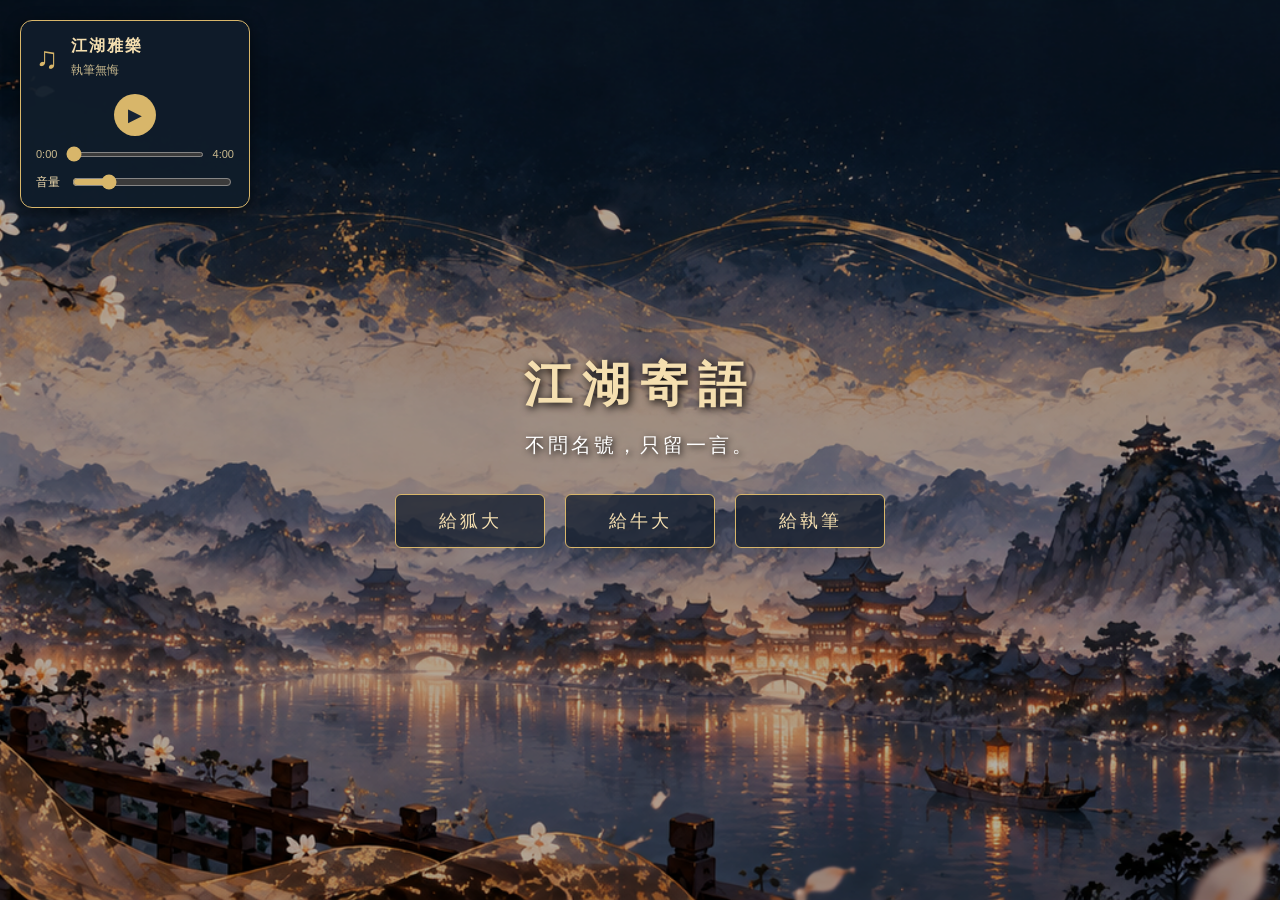
==== commit 800257f4: "Add files via upload" ====
--- a/index.html
+++ b/index.html
@@ -9,8 +9,7 @@
 </head>
 <body>
 
-<div class="music-player" id="music-player">
-        <button type="button" id="music-toggle" class="music-toggle" aria-label="打開音樂控制" aria-expanded="false">♫</button>
+<div class="music-player">
     <div class="music-info">
         <span class="music-icon">♫</span>
         <div>
@@ -21,6 +20,12 @@
 
     <div class="music-controls">
         <button id="play-btn">▶</button>
+    </div>
+
+    <div class="progress-control">
+        <span id="current-time">0:00</span>
+        <input id="music-progress" type="range" min="0" max="0" step="0.1" value="0" aria-label="音樂播放進度">
+        <span id="duration">0:00</span>
     </div>
 
     <div class="volume-control">
--- a/style.css
+++ b/style.css
@@ -368,6 +368,24 @@
     display: flex;
     justify-content: center;
     margin-bottom: 12px;
+}
+
+.progress-control {
+    display: flex;
+    align-items: center;
+    gap: 7px;
+    margin: 0 0 12px;
+    font-size: 11px;
+    color: #c9b98e;
+    font-variant-numeric: tabular-nums;
+}
+
+#music-progress {
+    flex: 1;
+    min-width: 0;
+    height: 5px;
+    accent-color: #d8b66a;
+    cursor: pointer;
 }
 
 #play-btn {
@@ -481,66 +499,76 @@
     white-space: pre-wrap;
 }
 
-/* 手機版音樂音符按鈕 */
-.music-toggle {
-    display: none;
+/* 搜尋與收藏工具列 */
+.card-tools {
+    display: flex;
+    justify-content: center;
+    align-items: center;
+    gap: 10px;
+    max-width: 700px;
+    margin: 20px auto 0;
+    padding: 0 20px;
+}
+
+#card-search {
+    flex: 1;
+    min-width: 0;
+    max-width: 480px;
+    padding: 11px 14px;
+    color: #f5dfb0;
+    background: rgba(16, 29, 43, 0.92);
     border: 1px solid #d8b66a;
-    border-radius: 50%;
-    width: 48px;
-    height: 48px;
-    background: #101d2b;
-    color: #f5dfb0;
-    font-size: 27px;
+    border-radius: 8px;
+    font: inherit;
+    font-size: 15px;
+    outline: none;
+}
+
+#card-search::placeholder { color: #c7c0b0; }
+#card-search:focus { box-shadow: 0 0 0 2px rgba(216, 182, 106, 0.35); }
+
+#favorites-filter, .favorite-btn {
+    padding: 10px 14px;
+    color: #f5dfb0;
+    background: rgba(16, 29, 43, 0.92);
+    border: 1px solid #d8b66a;
+    border-radius: 8px;
+    cursor: pointer;
+    font: inherit;
+    transition: 0.2s;
+}
+
+#favorites-filter[aria-pressed="true"], .favorite-btn.is-favorite {
+    color: #fff;
+    background: #8d3048;
+    border-color: #e7a1b2;
+}
+
+.card-item { position: relative; }
+.favorite-btn {
+    position: absolute;
+    top: 8px;
+    right: 8px;
+    z-index: 5;
+    width: 38px;
+    height: 38px;
+    padding: 0;
+    font-size: 21px;
     line-height: 1;
-    box-shadow: 0 4px 14px rgba(0,0,0,.45);
-    cursor: pointer;
-}
-.music-toggle:focus-visible {
-    outline: 2px solid #fff;
-    outline-offset: 3px;
-}
+    background: rgba(16, 29, 43, 0.9);
+}
+
+.favorite-btn:hover, #favorites-filter:hover {
+    background: #d8b66a;
+    color: #172334;
+}
+
+.card-item[hidden] { display: none !important; }
+
 @media (max-width: 600px) {
-    .music-player {
-        top: auto;
-        left: auto;
-        right: 14px;
-        bottom: 86px;
-        width: auto;
-        min-width: 0;
-        padding: 0;
-        border: 0;
-        background: transparent;
-        box-shadow: none;
-        border-radius: 50%;
-    }
-    .music-toggle {
-        display: block;
-        position: relative;
-        z-index: 2;
-    }
-    .music-info,
-    .music-controls,
-    .volume-control {
-        display: none;
-    }
-    .music-player.mobile-open {
-        width: 220px;
-        padding: 12px;
-        border: 1px solid #d8b66a;
-        border-radius: 12px;
-        background: rgba(16, 29, 43, .97);
-        box-shadow: 0 4px 15px rgba(0,0,0,.5);
-    }
-    .music-player.mobile-open .music-info,
-    .music-player.mobile-open .music-controls,
-    .music-player.mobile-open .volume-control {
-        display: flex;
-    }
-    .music-player.mobile-open .music-info { margin-bottom: 10px; }
-    .music-player.mobile-open .music-controls { margin-bottom: 10px; }
-    .music-player.mobile-open .volume-control { display: flex; }
-    .music-player.mobile-open .music-toggle {
-        margin-left: auto;
-        margin-bottom: 8px;
-    }
-}
+    .card-tools { gap: 6px; padding: 0 12px; }
+    #card-search { font-size: 13px; padding: 10px; }
+    #favorites-filter { font-size: 12px; padding: 10px 9px; white-space: nowrap; }
+    .favorite-btn { width: 34px; height: 34px; font-size: 19px; }
+}
+
